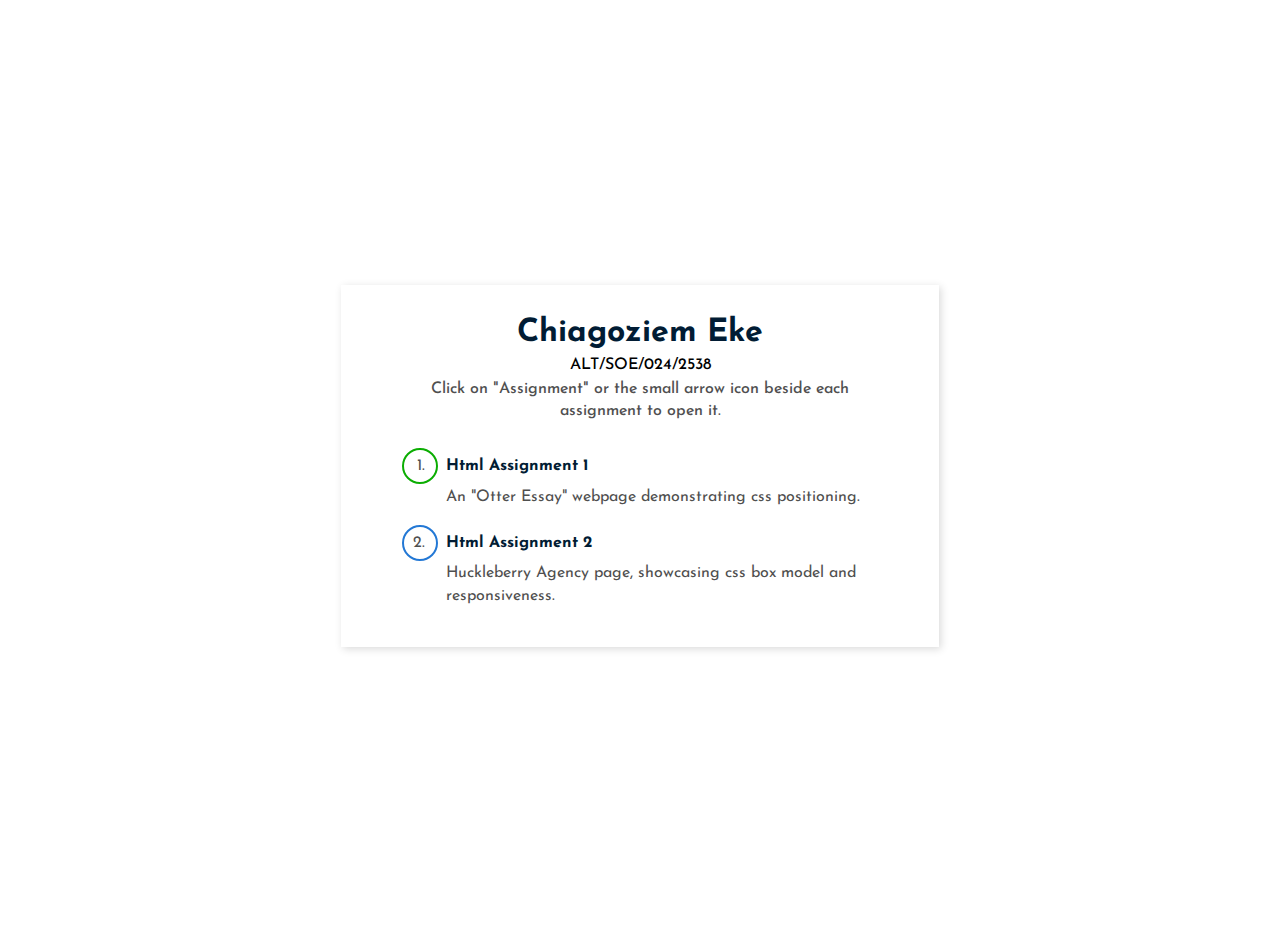
==== index.html @ d87250de "styled assignment index page" ====
<!DOCTYPE html>
<html lang="en">

<head>
    <meta charset="UTF-8">
    <meta name="viewport" content="width=device-width, initial-scale=1.0">
    <title>All CSS Assignments</title>
    <link href="https://fonts.googleapis.com/css2?family=Josefin+Sans:ital,wght@0,100..700;1,100..700&display=swap"
        rel="stylesheet">

    <style>
        body {
            margin: 0;
            min-height: 100vh;
            display: grid;
            place-items: center;
            font-family: "Josefin Sans", serif;
            padding: 1rem;
        }

        .container {
            width: min(550px, 90%);
            height: auto;
            min-height: 300px;
            padding: 1.5rem;
            box-shadow: rgba(0, 0, 0, 0.15) 2px 2px 8px;
        }

        .title {
            margin: 0.5rem 0;
            text-align: center;
            padding-bottom: 1rem;
        }

        .title p {
            margin: 0.3rem auto;
            max-width: 420px;
            font-weight: 500;
        }

        .container h1 {
            font-size: clamp(1.5rem, 4vw, 2rem);
            margin: 0.5rem 0;
            color: #011C34;
        }

        .description {
            text-align: center;
            color: #4F4F4F;
            max-width: 80%;
            line-height: 1.4;
            font-weight: 400;
        }

        .columns__wrapper {
            display: grid;
            place-items: center;
        }

        .column {
            max-width: 500px;
        }

        ol {
            margin-top: -20px;
        }

        li {
            position: relative;
            color: #4F4F4F;
            padding: 0 1rem;
            margin-top: 1.5rem;
            font-size: 1rem;
            line-height: 1.4;
        }

        li:before {
            content: '';
            display: block;
            width: 32px;
            height: 32px;
            top: -7px;
            left: -28px;
            border-radius: 50%;
            border: 2px solid #ddd;
            position: absolute;
        }

        .open__link {
            position: absolute;
            right: 55%;
            top: 2%;
            width: 20px;
            height: 20px;
            opacity: 0.6;
            cursor: pointer;
            background: url("./open-icon.svg") no-repeat;
            transition: opacity 0.2s ease;
            text-decoration: none;
        }

        .open__link:hover {
            opacity: 1;
        }

        li a {
            color: #011C34;
            text-decoration: none;
            transition: opacity 0.2s ease;
        }

        li a:hover {
            opacity: 0.7;
        }

        ol.alt__colors li:nth-child(odd):before {
            border-color: #0BAD02;
        }

        ol.alt__colors li:nth-child(even):before {
            border-color: #2378D5;
        }

        li p {
            margin-top: 0.5rem;
            margin-bottom: 0;
        }

        @media (max-width: 768px) {
            .container {
                padding: 1rem;
                margin: 0.5rem;
            }

            .description {
                max-width: 100%;
            }
            ol {
                margin-top: 1rem;
            }

            li {
                padding-right: 2rem;
            }

            .open__link {
                right: 40%;
            }
        }

        @media (max-width: 480px) {
            .container {
                padding: 2rem 0.7rem;
            }

            ol {
                padding-left: 2rem;
                margin-top: 1rem;
            }

            li:before {
                width: 24px;
                height: 24px;
                left: -24.5px;
                top: -3px;
            }

            .column-2 {
                margin-top: -20px;
            }

            .open__link {
                right: 30%;
            }

            .title {
                margin: 0;
                text-align: center;
                padding-bottom: 0;
            }

            .title p {
                margin: 0.5rem 0 0 0.5rem;
                max-width: 360px;
            }
        }
    </style>
</head>

<body>
    <section class="container">
        <div class="title">
            <h1>Chiagoziem Eke</h1>
            <p>ALT/SOE/024/2538</p>
            <p class="description">Click on "Assignment" or the small arrow icon beside each assignment to open it.</p>
        </div>

        <div class="columns__wrapper">
            <div class="column">
                <ol class="alt__colors">
                    <li>
                        <a class="click__open" href="./assignment_1/index.html" target="_blank">
                            <strong>Html Assignment 1</strong>
                        </a>
                        <a href="./assignment_1/index.html" class="open__link" target="_blank"></a>
                        <p>An "Otter Essay" webpage demonstrating css positioning.</p>
                    </li>
                    <li>
                        <a class="click__open" href="./assignment_2/index.html" target="_blank">
                            <strong>Html Assignment 2</strong>
                        </a>
                        <a href="./assignment_2/index.html" class="open__link" target="_blank"></a>
                        <p>Huckleberry Agency page, showcasing css box model and responsiveness.</p>
                    </li>
                </ol>
            </div>
        </div>
    </section>
</body>

</html>
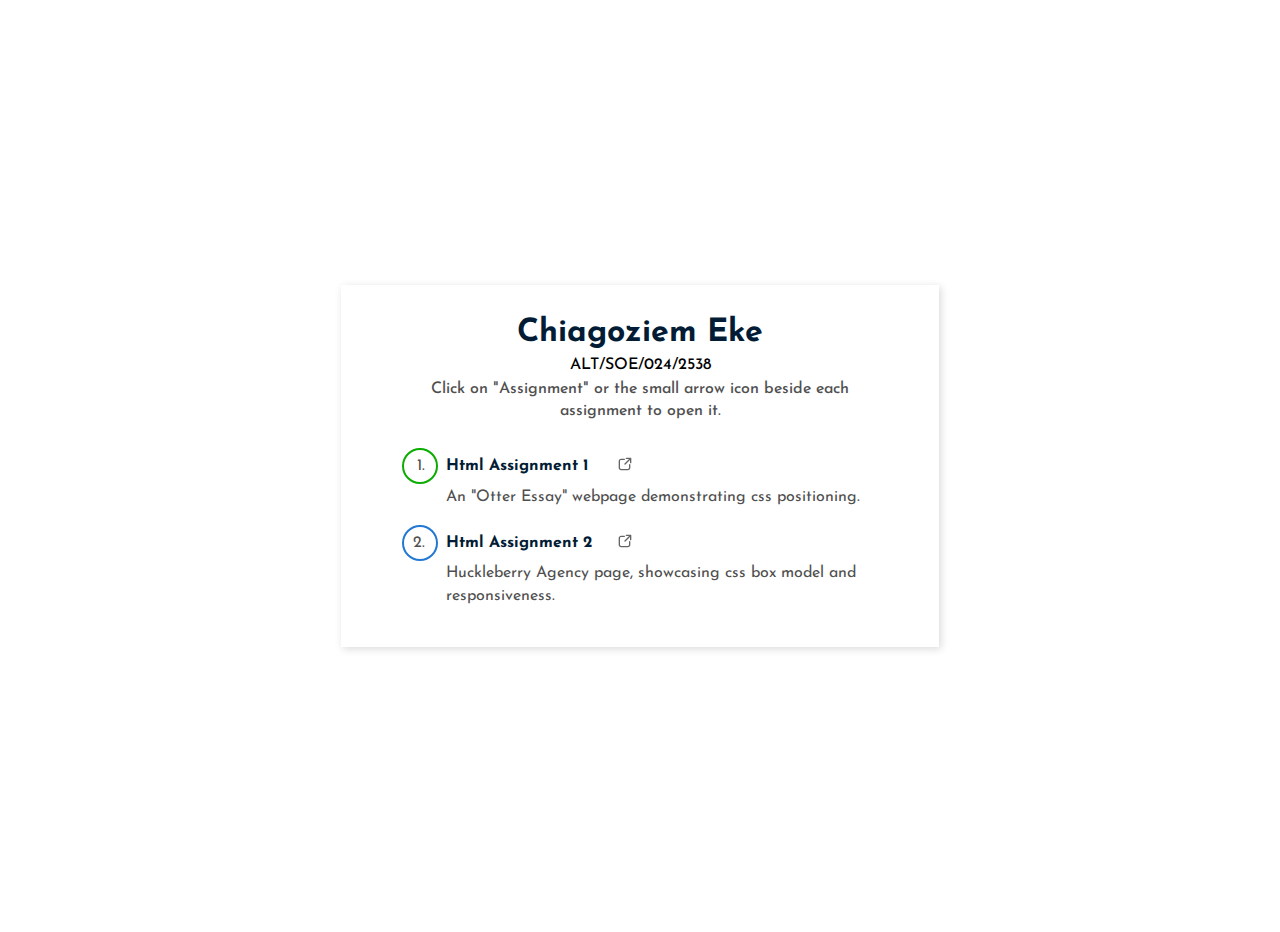
==== commit 076bb2c9: "Updated" ====
--- a/index.html
+++ b/index.html
@@ -19,7 +19,7 @@
         }
 
         .container {
-            width: min(550px, 90%);
+            width: min(550px, 95%);
             height: auto;
             min-height: 300px;
             padding: 1.5rem;
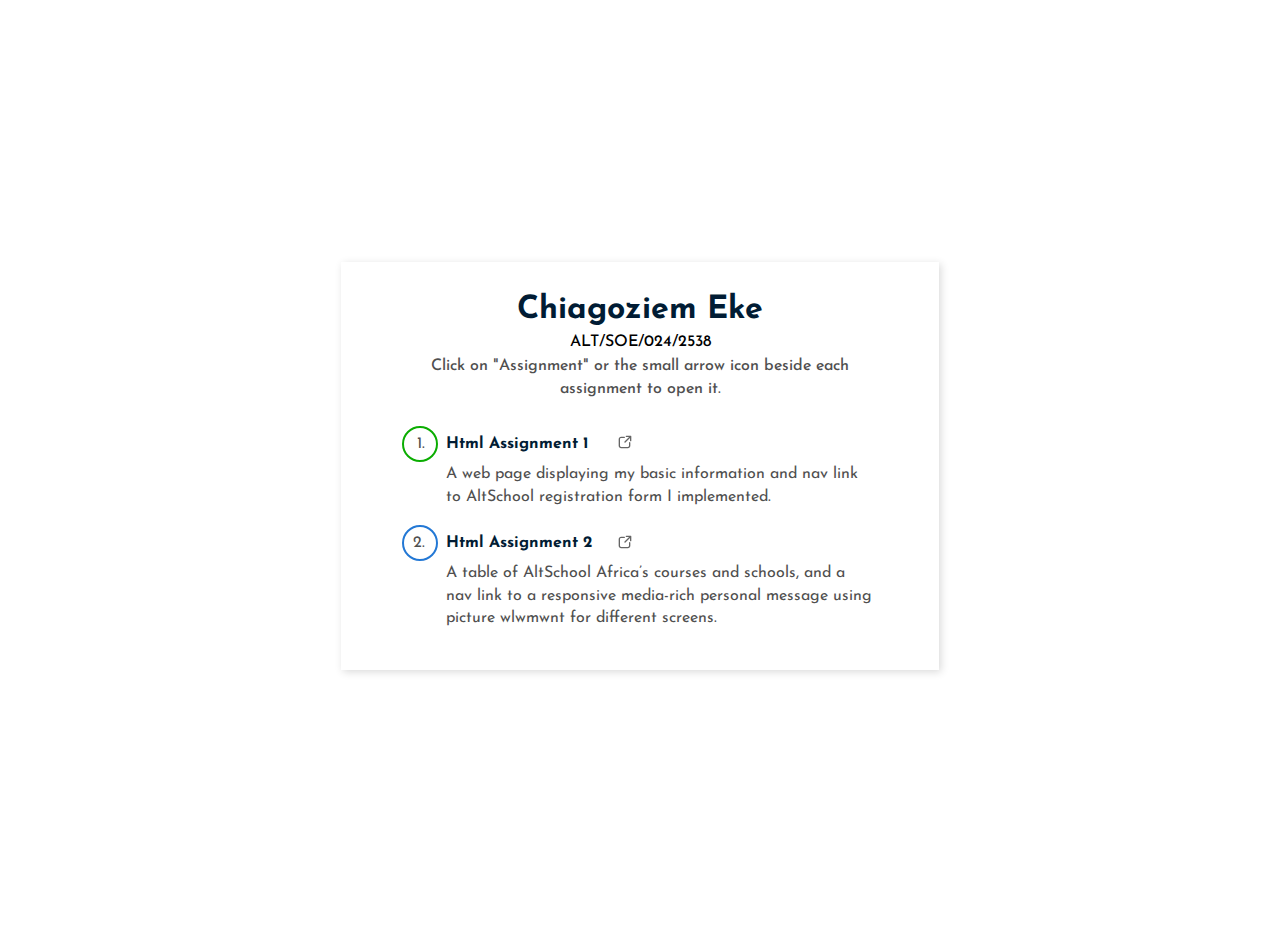
==== commit d985ec9e: "updated project description" ====
--- a/index.html
+++ b/index.html
@@ -203,14 +203,14 @@
                             <strong>Html Assignment 1</strong>
                         </a>
                         <a href="./assignment_1/index.html" class="open__link" target="_blank"></a>
-                        <p>An "Otter Essay" webpage demonstrating css positioning.</p>
+                        <p>A web page displaying my basic information and nav link to AltSchool registration form I implemented.</p>
                     </li>
                     <li>
                         <a class="click__open" href="./assignment_2/index.html" target="_blank">
                             <strong>Html Assignment 2</strong>
                         </a>
                         <a href="./assignment_2/index.html" class="open__link" target="_blank"></a>
-                        <p>Huckleberry Agency page, showcasing css box model and responsiveness.</p>
+                        <p>A table of AltSchool Africa’s courses and schools, and a nav link to a responsive media-rich personal message using picture wlwmwnt for different screens.</p>
                     </li>
                 </ol>
             </div>
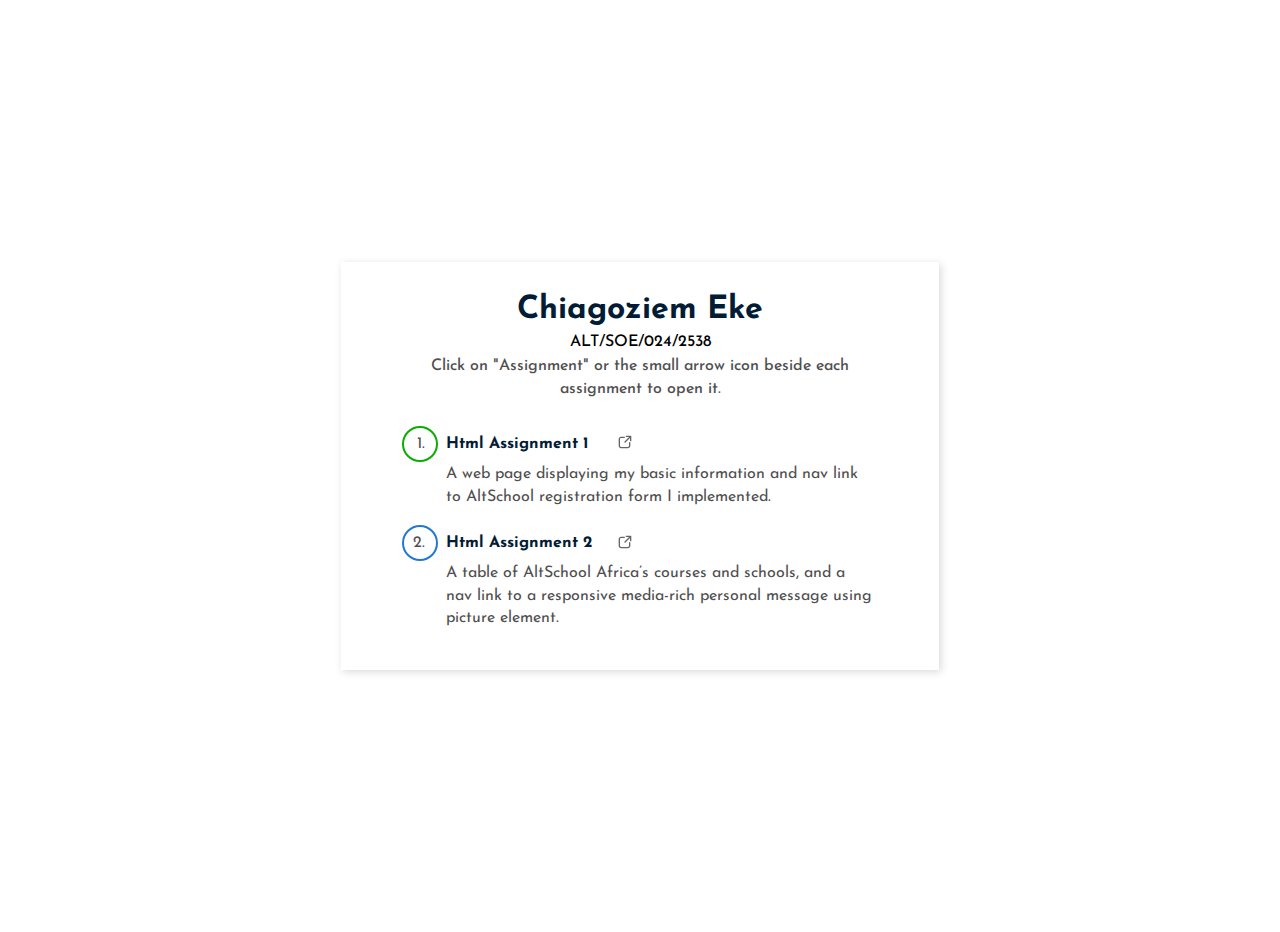
==== commit 3111ce92: "updated project description" ====
--- a/index.html
+++ b/index.html
@@ -210,7 +210,7 @@
                             <strong>Html Assignment 2</strong>
                         </a>
                         <a href="./assignment_2/index.html" class="open__link" target="_blank"></a>
-                        <p>A table of AltSchool Africa’s courses and schools, and a nav link to a responsive media-rich personal message using picture wlwmwnt for different screens.</p>
+                        <p>A table of AltSchool Africa’s courses and schools, and a nav link to a responsive media-rich personal message using picture element.</p>
                     </li>
                 </ol>
             </div>
